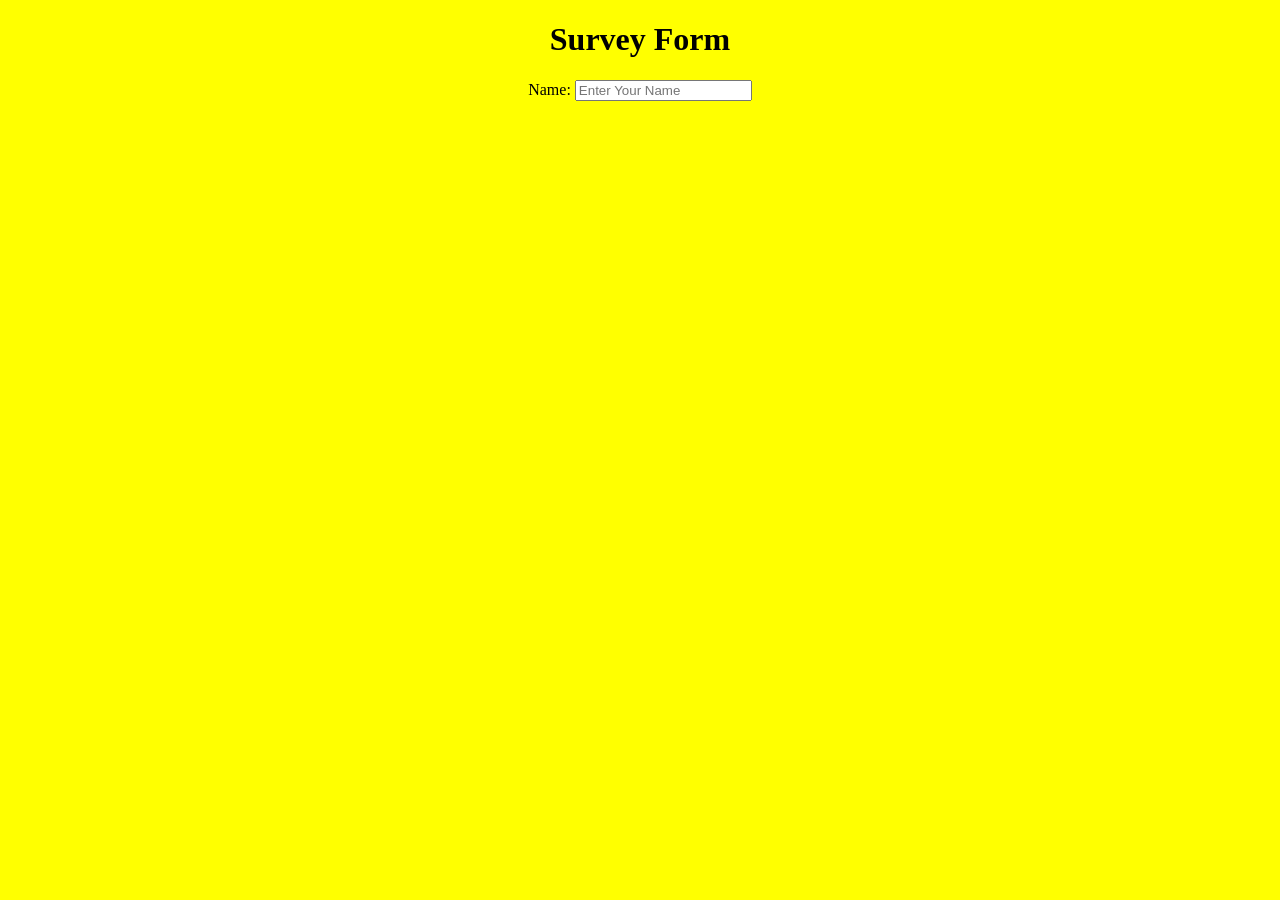
==== css/project.html @ ef339ca0 "my updated code" ====
<!DOCTYPE html>
<html lang="en">
<head>
    <meta charset="UTF-8">
    <meta name="viewport" content="width=device-width, initial-scale=1.0">
    <title>Document</title>
    <link rel="stylesheet" href="project.css">
</head>
<body>

    <h1>Survey Form</h1>

    <form id="form">
        <div class="form-control"></div>
        <label for="name" id="label-name">Name:</label>
        <input type="text" id="name" placeholder="Enter Your Name">
    </form>
     
     


</body>
</html>
---- css/project.css ----
*{
    box-sizing: border-box;
}

body {
    background-color: yellow;
    font-family: Verdana;
    text-align: center;
}
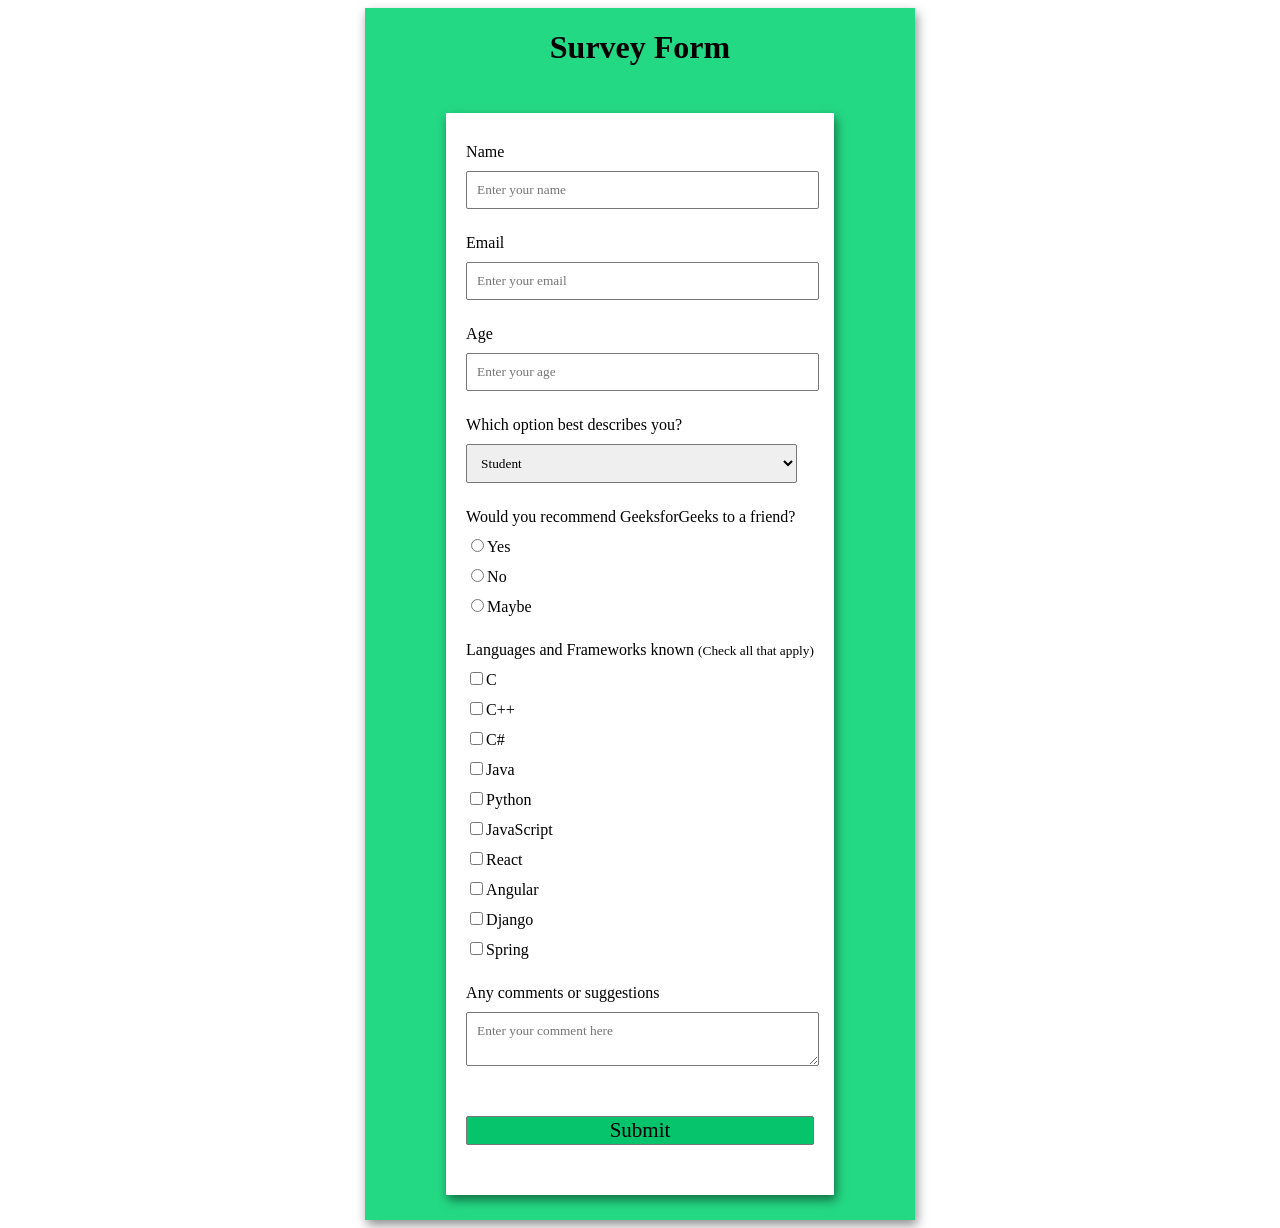
==== commit abc8ab32: "project file" ====
--- a/css/project.html
+++ b/css/project.html
@@ -1,23 +1,91 @@
 <!DOCTYPE html>
-<html lang="en">
+<html>
 <head>
-    <meta charset="UTF-8">
-    <meta name="viewport" content="width=device-width, initial-scale=1.0">
-    <title>Document</title>
-    <link rel="stylesheet" href="project.css">
+    <link rel="stylesheet" href="project.css"> 
 </head>
 <body>
-
-    <h1>Survey Form</h1>
-
-    <form id="form">
-        <div class="form-control"></div>
-        <label for="name" id="label-name">Name:</label>
-        <input type="text" id="name" placeholder="Enter Your Name">
-    </form>
-     
-     
-
-
+    
+    <!-- Create Form -->
+    <div class="box">
+        <h1>Survey Form</h1>
+        <form id="form">
+            <!-- Details -->
+            <div class="form-control">
+                    <label for="name" id="label-name">Name</label>
+                    <input type="text" id="name" placeholder="Enter your name" />
+            </div>
+            <div class="form-control">
+                    <label for="email" id="label-email">Email</label>
+                    <input type="email" id="email" placeholder="Enter your email" />
+            </div>
+            <div class="form-control">
+                    <label for="age" id="label-age">Age</label>
+                    <input type="text" id="age" placeholder="Enter your age" />
+            </div>
+            <div class="form-control">
+                    <label for="role" id="label-role">Which option best describes you?</label>
+                    <select name="role" id="role">
+                        <option value="student">Student</option>
+                        <option value="intern">Intern</option>
+                        <option value="professional">Professional</option>
+                        <option value="other">Other</option>
+                    </select>
+            </div>
+            <div class="form-control">
+                    <label>Would you recommend GeeksforGeeks to a friend?</label>
+                    <label for="recommed-1">
+                        <input type="radio" id="recommed-1" name="recommed">Yes
+                    </label>
+                    <label for="recommed-2">
+                        <input type="radio" id="recommed-2" name="recommed">No
+                    </label>
+                    <label for="recommed-3">
+                        <input type="radio" id="recommed-3" name="recommed">Maybe
+                    </label>
+                    
+            </div>
+            <div class="form-control">
+                    <label>Languages and Frameworks known
+                        <small>(Check all that apply)</small>
+                    </label>
+                    <label for="inp-1">
+                        <input type="checkbox" name="inp">C
+                    </label>
+                    <label for="inp-2">
+                        <input type="checkbox" name="inp">C++
+                    </label>
+                    <label for="inp-3">
+                        <input type="checkbox" name="inp">C#
+                    </label>
+                    <label for="inp-4">
+                        <input type="checkbox" name="inp">Java
+                    </label>
+                    <label for="inp-5">
+                        <input type="checkbox" name="inp">Python
+                    </label>
+                    <label for="inp-6">
+                        <input type="checkbox" name="inp">JavaScript
+                    </label>
+                    <label for="inp-7">
+                        <input type="checkbox" name="inp">React
+                    </label>
+                    <label for="inp-8">
+                        <input type="checkbox" name="inp">Angular
+                    </label>
+                    <label for="inp-9">
+                        <input type="checkbox" name="inp">Django
+                    </label>
+                    <label for="inp-10">
+                        <input type="checkbox" name="inp">Spring
+                    </label>
+            </div>
+            <div class="form-control">
+                    <label for="comment">Any comments or suggestions</label>
+                    <textarea name="comment" id="comment" placeholder="Enter your comment here"></textarea>
+            </div>
+                <!-- Submit Button -->
+            <button type="submit" value="submit">Submit</button>
+        </form>
+    </div>
 </body>
 </html>
--- a/css/project.css
+++ b/css/project.css
@@ -1,9 +1,59 @@
-*{
-    box-sizing: border-box;
-}
-
-body {
-    background-color: yellow;
+/* Styling the Body element */
+.box {
+    display: flex;
+    flex-direction: column;
+    margin: auto;
+    border: #05c46b;
+    width: 550px;
+    background-color: #24d984;
     font-family: Verdana;
     text-align: center;
+    box-shadow: 2px 5px 10px rgba(33, 32, 32, 0.5);
+}
+/* Styling the Form */
+form {
+    background-color: #fff;
+    max-width: 500px;
+    margin: 25px auto;
+    padding: 30px 20px;
+    box-shadow: 2px 5px 10px rgba(0, 0, 0, 0.5);
+}
+/* Styling .form-control */
+.form-control {
+    text-align: left;
+    margin-bottom: 25px;
+}
+/* Styling .form-control label */
+.form-control label {
+    display: block;
+    margin-bottom: 10px;
+}
+/* Styling .form-control input, select, textarea */
+.form-control input,
+.form-control select,
+.form-control textarea {
+    border: 1px solid #777;
+    border-radius: 2px;
+    font-family: inherit;
+    padding: 10px;
+    display: block;
+    width: 95%;
+}
+/* Styling Radio button and Checkbox */
+.form-control input[type="radio"],
+.form-control input[type="checkbox"] {
+    display: inline-block;
+    width: auto;
+}
+/* Styling Button */
+button {
+    background-color: #05c46b;
+    border: 1px solid #777;
+    border-radius: 2px;
+    font-family: inherit;
+    font-size: 21px;
+    display: block;
+    width: 100%;
+    margin-top: 50px;
+    margin-bottom: 20px;
 }
